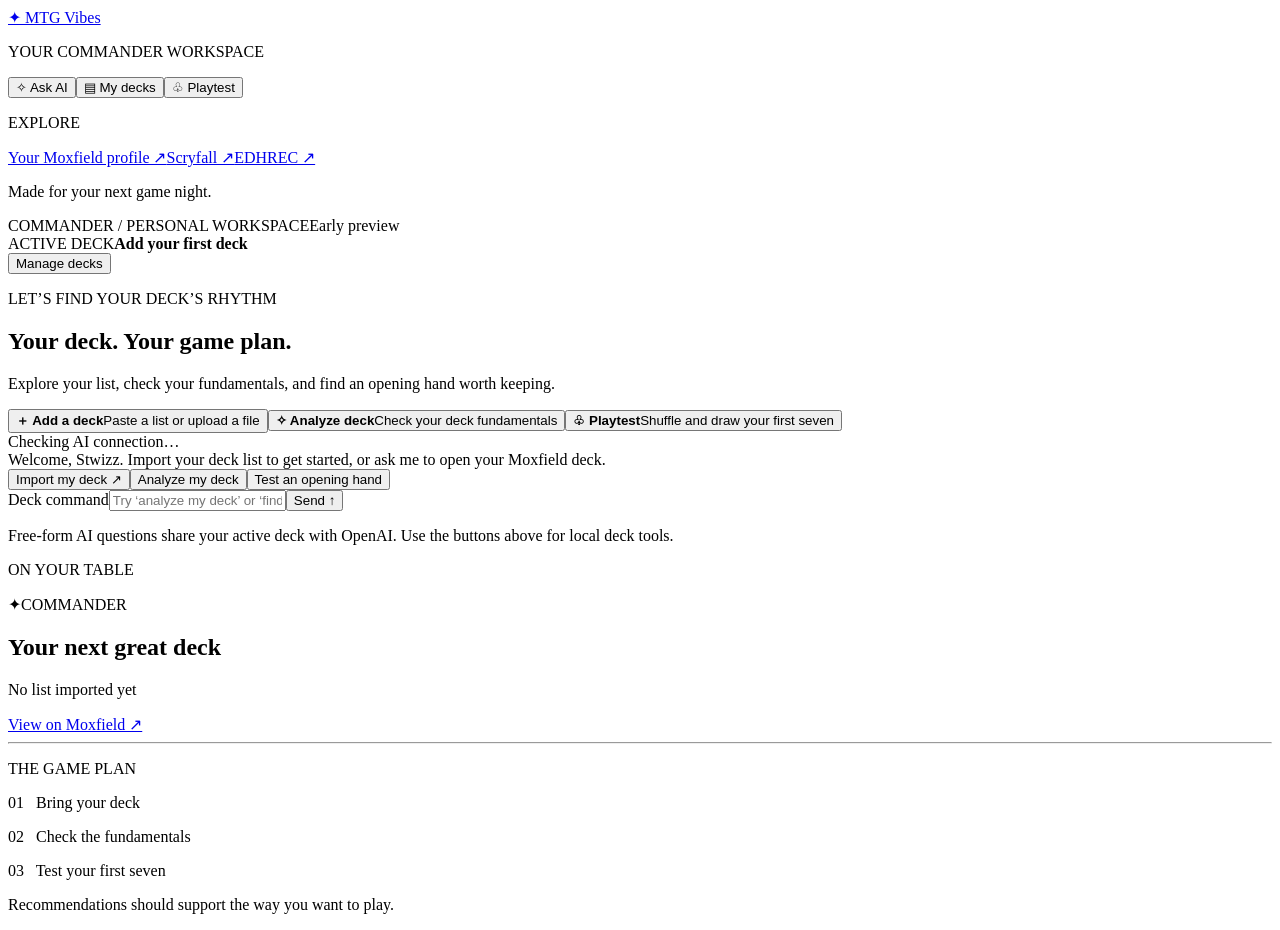
==== static/index.html @ d19fac30 "Build Commander workspace with deck tools and private Render deployment" ====
<!doctype html>
<html lang="en">
<head><meta charset="utf-8"><meta name="viewport" content="width=device-width,initial-scale=1"><title>MTG Vibes · Commander workspace</title><link rel="stylesheet" href="/style.css"></head>
<body>
<aside><a class="brand" href="/">✦ MTG Vibes</a><p class="eyebrow">YOUR COMMANDER WORKSPACE</p><nav><button data-tab="chat" class="selected">✧ Ask AI</button><button data-tab="deck">▤ My decks</button><button data-tab="play">♧ Playtest</button></nav><div class="sources"><p class="eyebrow">EXPLORE</p><a href="https://moxfield.com/users/Stwizz" target="_blank" rel="noopener noreferrer">Your Moxfield profile ↗</a><a href="https://scryfall.com" target="_blank" rel="noopener noreferrer">Scryfall ↗</a><a href="https://edhrec.com" target="_blank" rel="noopener noreferrer">EDHREC ↗</a></div><p class="aside-note">Made for your next game night.</p></aside>
<main><header><span>COMMANDER / PERSONAL WORKSPACE</span><span class="badge">Early preview</span></header>
<div class="workspace-bar"><div><span class="eyebrow">ACTIVE DECK</span><strong id="workspace-name">Add your first deck</strong></div><button id="manage-decks">Manage decks</button></div>
<section id="chat" class="tab"><p class="eyebrow">LET’S FIND YOUR DECK’S RHYTHM</p><h1>Your deck. Your game plan.</h1><p class="lead">Explore your list, check your fundamentals, and find an opening hand worth keeping.</p><div class="quick-actions"><button id="quick-add"><strong>＋ Add a deck</strong><span>Paste a list or upload a file</span></button><button id="quick-analyze"><strong>✧ Analyze deck</strong><span>Check your deck fundamentals</span></button><button id="quick-play"><strong>♧ Playtest</strong><span>Shuffle and draw your first seven</span></button></div><div class="notice" role="status">Checking AI connection…</div><div id="messages" aria-live="polite"><div class="message">Welcome, Stwizz. Import your deck list to get started, or ask me to open your Moxfield deck.</div></div><div class="suggestions"><button data-prompt="Import my deck">Import my deck ↗</button><button data-prompt="Analyze my deck">Analyze my deck</button><button data-prompt="Test an opening hand">Test an opening hand</button></div><form id="chat-form"><label class="sr-only" for="prompt">Deck command</label><input id="prompt" placeholder="Try ‘analyze my deck’ or ‘find Sol Ring’…" required maxlength="300"><button type="submit">Send ↑</button></form><p class="muted">Free-form AI questions share your active deck with OpenAI. Use the buttons above for local deck tools.</p></section>
<section id="deck" class="tab" hidden><p class="eyebrow">YOUR ACTIVE LIST</p><h1>Manage your decks.</h1><div class="deck-controls"><label for="saved-decks">Saved decks on this device</label><select id="saved-decks"><option value="">No saved decks yet</option></select><div class="play-actions"><button id="new-deck">＋ New deck</button><button id="export-deck">Download list</button><button id="delete-deck">Delete deck</button></div></div><p class="lead">Export a text list from Moxfield, then paste it here. Your list stays in this browser.</p><a class="external" href="https://moxfield.com/decks/yAzVfoVH2UeW9EU9mrimUA" target="_blank" rel="noopener noreferrer">Open your Moxfield deck ↗</a><form id="import-form"><label for="deck-name">Deck name</label><input id="deck-name" value="Stwizz’s Commander deck" maxlength="100"><label for="commander">Commander name (must appear in the list)</label><input id="commander" placeholder="Your commander" maxlength="200"><label for="deck-file" class="upload-label">Upload a deck text file<input id="deck-file" type="file" accept=".txt,text/plain"></label><label for="list">Or paste your deck list</label><textarea id="list" rows="12" placeholder="1 Sol Ring&#10;1 Command Tower&#10;10 Forest" required></textarea><p class="muted">Use quantity + card name, one card per line. Section headings such as Commander and Sideboard are supported; sideboard and maybeboard are excluded.</p><button type="submit">Save deck & analyze</button><p id="import-error" role="alert"></p></form><div id="analysis" aria-live="polite"></div></section>
<section id="play" class="tab" hidden><p class="eyebrow">THE FIRST SEVEN</p><h1>Keep or mulligan?</h1><p class="lead">Shuffle your imported library, draw seven, and see what comes next. Your commander stays in the command zone.</p><div class="play-actions"><button id="shuffle">New hand · draw 7</button><button id="mulligan">Mulligan · try again</button><button id="draw">Draw a card</button></div><div id="play-empty" class="empty-state"><p>Add your deck to start drawing hands.</p><button id="play-import">＋ Add a deck</button></div><p id="play-status" aria-live="polite">Import a deck to start testing.</p><div id="hand"></div><p class="muted">Multiplayer Commander: first mulligan is free. After later mulligans, click cards to put the required number on the bottom. This is a manual hand tester, not a rules engine or an automated opponent.</p></section>
</main><section class="context"><p class="eyebrow">ON YOUR TABLE</p><div class="deck-art">✦<span>COMMANDER</span></div><h2 id="active-name">Your next great deck</h2><p id="active-count">No list imported yet</p><a href="https://moxfield.com/decks/yAzVfoVH2UeW9EU9mrimUA" target="_blank" rel="noopener noreferrer">View on Moxfield ↗</a><hr><p class="eyebrow">THE GAME PLAN</p><p>01 &nbsp; Bring your deck</p><p>02 &nbsp; Check the fundamentals</p><p>03 &nbsp; Test your first seven</p><p class="muted">Recommendations should support the way you want to play.</p></section><script src="/app.js" defer></script>
</body></html>
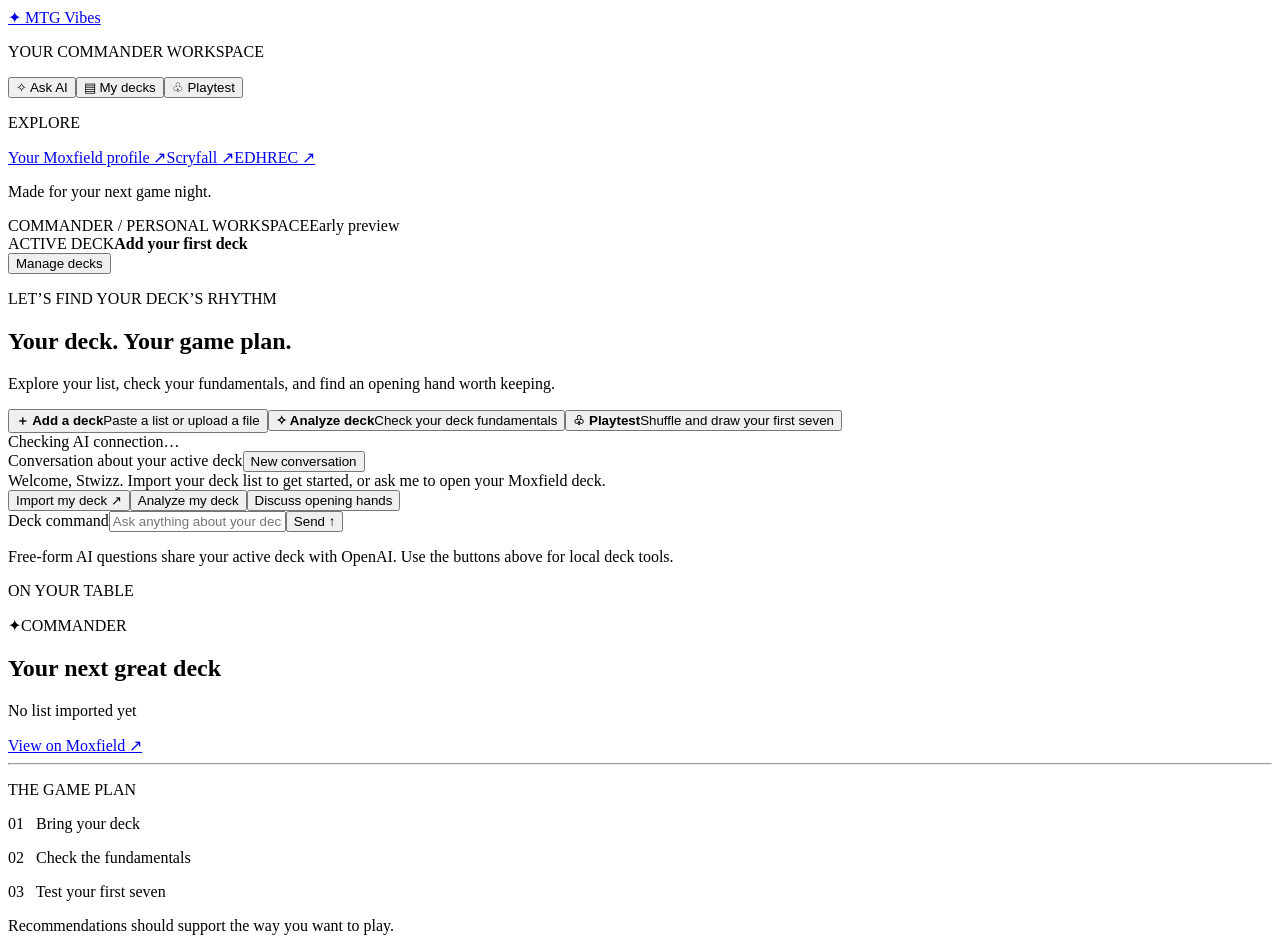
==== commit 3ba93cfa: "Add card images, deck-specific Moxfield links, and conversational chat" ====
--- a/static/index.html
+++ b/static/index.html
@@ -5,8 +5,8 @@
 <aside><a class="brand" href="/">✦ MTG Vibes</a><p class="eyebrow">YOUR COMMANDER WORKSPACE</p><nav><button data-tab="chat" class="selected">✧ Ask AI</button><button data-tab="deck">▤ My decks</button><button data-tab="play">♧ Playtest</button></nav><div class="sources"><p class="eyebrow">EXPLORE</p><a href="https://moxfield.com/users/Stwizz" target="_blank" rel="noopener noreferrer">Your Moxfield profile ↗</a><a href="https://scryfall.com" target="_blank" rel="noopener noreferrer">Scryfall ↗</a><a href="https://edhrec.com" target="_blank" rel="noopener noreferrer">EDHREC ↗</a></div><p class="aside-note">Made for your next game night.</p></aside>
 <main><header><span>COMMANDER / PERSONAL WORKSPACE</span><span class="badge">Early preview</span></header>
 <div class="workspace-bar"><div><span class="eyebrow">ACTIVE DECK</span><strong id="workspace-name">Add your first deck</strong></div><button id="manage-decks">Manage decks</button></div>
-<section id="chat" class="tab"><p class="eyebrow">LET’S FIND YOUR DECK’S RHYTHM</p><h1>Your deck. Your game plan.</h1><p class="lead">Explore your list, check your fundamentals, and find an opening hand worth keeping.</p><div class="quick-actions"><button id="quick-add"><strong>＋ Add a deck</strong><span>Paste a list or upload a file</span></button><button id="quick-analyze"><strong>✧ Analyze deck</strong><span>Check your deck fundamentals</span></button><button id="quick-play"><strong>♧ Playtest</strong><span>Shuffle and draw your first seven</span></button></div><div class="notice" role="status">Checking AI connection…</div><div id="messages" aria-live="polite"><div class="message">Welcome, Stwizz. Import your deck list to get started, or ask me to open your Moxfield deck.</div></div><div class="suggestions"><button data-prompt="Import my deck">Import my deck ↗</button><button data-prompt="Analyze my deck">Analyze my deck</button><button data-prompt="Test an opening hand">Test an opening hand</button></div><form id="chat-form"><label class="sr-only" for="prompt">Deck command</label><input id="prompt" placeholder="Try ‘analyze my deck’ or ‘find Sol Ring’…" required maxlength="300"><button type="submit">Send ↑</button></form><p class="muted">Free-form AI questions share your active deck with OpenAI. Use the buttons above for local deck tools.</p></section>
-<section id="deck" class="tab" hidden><p class="eyebrow">YOUR ACTIVE LIST</p><h1>Manage your decks.</h1><div class="deck-controls"><label for="saved-decks">Saved decks on this device</label><select id="saved-decks"><option value="">No saved decks yet</option></select><div class="play-actions"><button id="new-deck">＋ New deck</button><button id="export-deck">Download list</button><button id="delete-deck">Delete deck</button></div></div><p class="lead">Export a text list from Moxfield, then paste it here. Your list stays in this browser.</p><a class="external" href="https://moxfield.com/decks/yAzVfoVH2UeW9EU9mrimUA" target="_blank" rel="noopener noreferrer">Open your Moxfield deck ↗</a><form id="import-form"><label for="deck-name">Deck name</label><input id="deck-name" value="Stwizz’s Commander deck" maxlength="100"><label for="commander">Commander name (must appear in the list)</label><input id="commander" placeholder="Your commander" maxlength="200"><label for="deck-file" class="upload-label">Upload a deck text file<input id="deck-file" type="file" accept=".txt,text/plain"></label><label for="list">Or paste your deck list</label><textarea id="list" rows="12" placeholder="1 Sol Ring&#10;1 Command Tower&#10;10 Forest" required></textarea><p class="muted">Use quantity + card name, one card per line. Section headings such as Commander and Sideboard are supported; sideboard and maybeboard are excluded.</p><button type="submit">Save deck & analyze</button><p id="import-error" role="alert"></p></form><div id="analysis" aria-live="polite"></div></section>
-<section id="play" class="tab" hidden><p class="eyebrow">THE FIRST SEVEN</p><h1>Keep or mulligan?</h1><p class="lead">Shuffle your imported library, draw seven, and see what comes next. Your commander stays in the command zone.</p><div class="play-actions"><button id="shuffle">New hand · draw 7</button><button id="mulligan">Mulligan · try again</button><button id="draw">Draw a card</button></div><div id="play-empty" class="empty-state"><p>Add your deck to start drawing hands.</p><button id="play-import">＋ Add a deck</button></div><p id="play-status" aria-live="polite">Import a deck to start testing.</p><div id="hand"></div><p class="muted">Multiplayer Commander: first mulligan is free. After later mulligans, click cards to put the required number on the bottom. This is a manual hand tester, not a rules engine or an automated opponent.</p></section>
-</main><section class="context"><p class="eyebrow">ON YOUR TABLE</p><div class="deck-art">✦<span>COMMANDER</span></div><h2 id="active-name">Your next great deck</h2><p id="active-count">No list imported yet</p><a href="https://moxfield.com/decks/yAzVfoVH2UeW9EU9mrimUA" target="_blank" rel="noopener noreferrer">View on Moxfield ↗</a><hr><p class="eyebrow">THE GAME PLAN</p><p>01 &nbsp; Bring your deck</p><p>02 &nbsp; Check the fundamentals</p><p>03 &nbsp; Test your first seven</p><p class="muted">Recommendations should support the way you want to play.</p></section><script src="/app.js" defer></script>
+<section id="chat" class="tab"><p class="eyebrow">LET’S FIND YOUR DECK’S RHYTHM</p><h1>Your deck. Your game plan.</h1><p class="lead">Explore your list, check your fundamentals, and find an opening hand worth keeping.</p><div class="quick-actions"><button id="quick-add"><strong>＋ Add a deck</strong><span>Paste a list or upload a file</span></button><button id="quick-analyze"><strong>✧ Analyze deck</strong><span>Check your deck fundamentals</span></button><button id="quick-play"><strong>♧ Playtest</strong><span>Shuffle and draw your first seven</span></button></div><div class="notice" role="status">Checking AI connection…</div><div class="chat-controls"><span id="chat-context">Conversation about your active deck</span><button id="clear-chat">New conversation</button></div><div id="messages" aria-live="polite"><div class="message">Welcome, Stwizz. Import your deck list to get started, or ask me to open your Moxfield deck.</div></div><div class="suggestions"><button data-prompt="Import my deck">Import my deck ↗</button><button data-prompt="Help me understand my deck’s strengths and weaknesses.">Analyze my deck</button><button data-prompt="What should I look for in an opening hand for this deck?">Discuss opening hands</button></div><form id="chat-form"><label class="sr-only" for="prompt">Deck command</label><input id="prompt" placeholder="Ask anything about your deck, then follow up…" required maxlength="4000"><button type="submit">Send ↑</button></form><p class="muted">Free-form AI questions share your active deck with OpenAI. Use the buttons above for local deck tools.</p></section>
+<section id="deck" class="tab" hidden><p class="eyebrow">YOUR ACTIVE LIST</p><h1>Manage your decks.</h1><div class="deck-controls"><label for="saved-decks">Saved decks on this device</label><select id="saved-decks"><option value="">No saved decks yet</option></select><div class="play-actions"><button id="new-deck">＋ New deck</button><button id="export-deck">Download list</button><button id="delete-deck">Delete deck</button></div></div><p class="lead">Export a text list from Moxfield, then paste it here. Your list stays in this browser.</p><a id="deck-source-link" class="external" href="https://moxfield.com/users/Stwizz" target="_blank" rel="noopener noreferrer">Open your Moxfield deck ↗</a><form id="import-form"><label for="deck-name">Deck name</label><input id="deck-name" value="Stwizz’s Commander deck" maxlength="100"><label for="moxfield-url">Moxfield deck URL (optional)</label><input id="moxfield-url" type="url" placeholder="https://moxfield.com/decks/your-deck-id"><label for="commander">Commander name (must appear in the list)</label><input id="commander" placeholder="Your commander" maxlength="200"><label for="deck-file" class="upload-label">Upload a deck text file<input id="deck-file" type="file" accept=".txt,text/plain"></label><label for="list">Or paste your deck list</label><textarea id="list" rows="12" placeholder="1 Sol Ring&#10;1 Command Tower&#10;10 Forest" required></textarea><p class="muted">Use quantity + card name, one card per line. Section headings such as Commander and Sideboard are supported; sideboard and maybeboard are excluded.</p><button type="submit">Save deck & analyze</button><p id="import-error" role="alert"></p></form><div id="analysis" aria-live="polite"></div></section>
+<section id="play" class="tab" hidden><p class="eyebrow">THE FIRST SEVEN</p><h1>Keep or mulligan?</h1><p class="lead">Shuffle your imported library, draw seven, and see what comes next. Your commander stays in the command zone.</p><div class="play-actions"><button id="shuffle">New hand · draw 7</button><button id="mulligan">Mulligan · try again</button><button id="draw">Draw a card</button></div><div id="play-empty" class="empty-state"><p>Add your deck to start drawing hands.</p><button id="play-import">＋ Add a deck</button></div><p id="play-status" aria-live="polite">Import a deck to start testing.</p><div id="hand"></div><button id="discuss-hand">Ask AI about this hand</button><p id="image-status" class="muted" aria-live="polite"></p><dialog id="card-dialog" aria-label="Card details"><button id="close-card">Close</button><div id="card-detail"></div></dialog><p class="muted">Multiplayer Commander: first mulligan is free. After later mulligans, click cards to put the required number on the bottom. This is a manual hand tester, not a rules engine or an automated opponent.</p></section>
+</main><section class="context"><p class="eyebrow">ON YOUR TABLE</p><div class="deck-art">✦<span>COMMANDER</span></div><h2 id="active-name">Your next great deck</h2><p id="active-count">No list imported yet</p><a id="active-source-link" href="https://moxfield.com/users/Stwizz" target="_blank" rel="noopener noreferrer">View on Moxfield ↗</a><hr><p class="eyebrow">THE GAME PLAN</p><p>01 &nbsp; Bring your deck</p><p>02 &nbsp; Check the fundamentals</p><p>03 &nbsp; Test your first seven</p><p class="muted">Recommendations should support the way you want to play.</p></section><script src="/app.js" defer></script>
 </body></html>
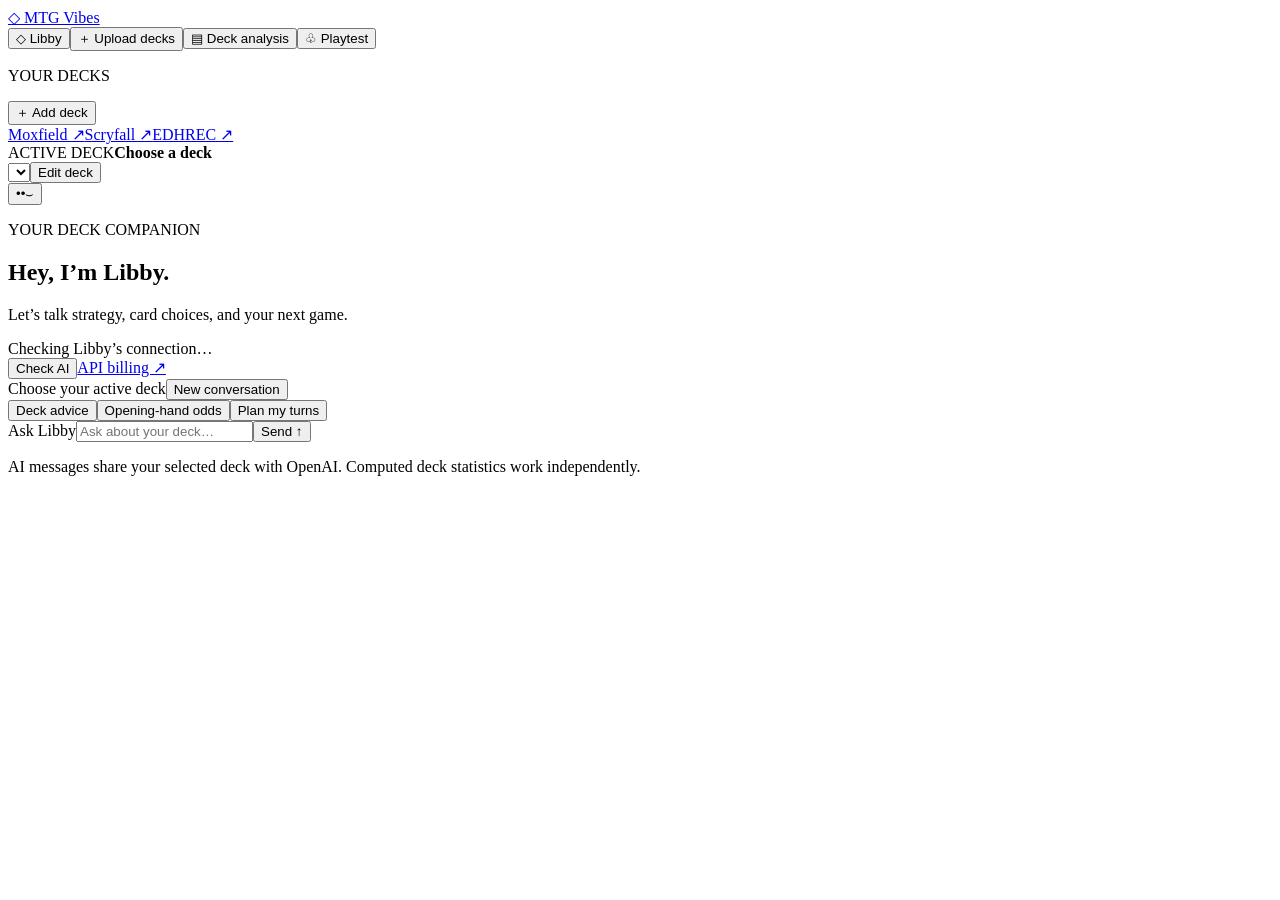
==== commit 8fc4fee5: "Rebuild focused deck hubs with fitted playtesting, drag controls, and deck artwork" ====
--- a/static/index.html
+++ b/static/index.html
@@ -1,12 +1,10 @@
-<!doctype html>
-<html lang="en">
-<head><meta charset="utf-8"><meta name="viewport" content="width=device-width,initial-scale=1"><title>MTG Vibes · Commander workspace</title><link rel="stylesheet" href="/style.css"></head>
-<body>
-<aside><a class="brand" href="/">✦ MTG Vibes</a><p class="eyebrow">YOUR COMMANDER WORKSPACE</p><nav><button data-tab="chat" class="selected">✧ Ask AI</button><button data-tab="deck">▤ My decks</button><button data-tab="play">♧ Playtest</button></nav><div class="sources"><p class="eyebrow">EXPLORE</p><a href="https://moxfield.com/users/Stwizz" target="_blank" rel="noopener noreferrer">Your Moxfield profile ↗</a><a href="https://scryfall.com" target="_blank" rel="noopener noreferrer">Scryfall ↗</a><a href="https://edhrec.com" target="_blank" rel="noopener noreferrer">EDHREC ↗</a></div><p class="aside-note">Made for your next game night.</p></aside>
-<main><header><span>COMMANDER / PERSONAL WORKSPACE</span><span class="badge">Early preview</span></header>
-<div class="workspace-bar"><div><span class="eyebrow">ACTIVE DECK</span><strong id="workspace-name">Add your first deck</strong></div><button id="manage-decks">Manage decks</button></div>
-<section id="chat" class="tab"><p class="eyebrow">LET’S FIND YOUR DECK’S RHYTHM</p><h1>Your deck. Your game plan.</h1><p class="lead">Explore your list, check your fundamentals, and find an opening hand worth keeping.</p><div class="quick-actions"><button id="quick-add"><strong>＋ Add a deck</strong><span>Paste a list or upload a file</span></button><button id="quick-analyze"><strong>✧ Analyze deck</strong><span>Check your deck fundamentals</span></button><button id="quick-play"><strong>♧ Playtest</strong><span>Shuffle and draw your first seven</span></button></div><div class="notice" role="status">Checking AI connection…</div><div class="chat-controls"><span id="chat-context">Conversation about your active deck</span><button id="clear-chat">New conversation</button></div><div id="messages" aria-live="polite"><div class="message">Welcome, Stwizz. Import your deck list to get started, or ask me to open your Moxfield deck.</div></div><div class="suggestions"><button data-prompt="Import my deck">Import my deck ↗</button><button data-prompt="Help me understand my deck’s strengths and weaknesses.">Analyze my deck</button><button data-prompt="What should I look for in an opening hand for this deck?">Discuss opening hands</button></div><form id="chat-form"><label class="sr-only" for="prompt">Deck command</label><input id="prompt" placeholder="Ask anything about your deck, then follow up…" required maxlength="4000"><button type="submit">Send ↑</button></form><p class="muted">Free-form AI questions share your active deck with OpenAI. Use the buttons above for local deck tools.</p></section>
-<section id="deck" class="tab" hidden><p class="eyebrow">YOUR ACTIVE LIST</p><h1>Manage your decks.</h1><div class="deck-controls"><label for="saved-decks">Saved decks on this device</label><select id="saved-decks"><option value="">No saved decks yet</option></select><div class="play-actions"><button id="new-deck">＋ New deck</button><button id="export-deck">Download list</button><button id="delete-deck">Delete deck</button></div></div><p class="lead">Export a text list from Moxfield, then paste it here. Your list stays in this browser.</p><a id="deck-source-link" class="external" href="https://moxfield.com/users/Stwizz" target="_blank" rel="noopener noreferrer">Open your Moxfield deck ↗</a><form id="import-form"><label for="deck-name">Deck name</label><input id="deck-name" value="Stwizz’s Commander deck" maxlength="100"><label for="moxfield-url">Moxfield deck URL (optional)</label><input id="moxfield-url" type="url" placeholder="https://moxfield.com/decks/your-deck-id"><label for="commander">Commander name (must appear in the list)</label><input id="commander" placeholder="Your commander" maxlength="200"><label for="deck-file" class="upload-label">Upload a deck text file<input id="deck-file" type="file" accept=".txt,text/plain"></label><label for="list">Or paste your deck list</label><textarea id="list" rows="12" placeholder="1 Sol Ring&#10;1 Command Tower&#10;10 Forest" required></textarea><p class="muted">Use quantity + card name, one card per line. Section headings such as Commander and Sideboard are supported; sideboard and maybeboard are excluded.</p><button type="submit">Save deck & analyze</button><p id="import-error" role="alert"></p></form><div id="analysis" aria-live="polite"></div></section>
-<section id="play" class="tab" hidden><p class="eyebrow">THE FIRST SEVEN</p><h1>Keep or mulligan?</h1><p class="lead">Shuffle your imported library, draw seven, and see what comes next. Your commander stays in the command zone.</p><div class="play-actions"><button id="shuffle">New hand · draw 7</button><button id="mulligan">Mulligan · try again</button><button id="draw">Draw a card</button></div><div id="play-empty" class="empty-state"><p>Add your deck to start drawing hands.</p><button id="play-import">＋ Add a deck</button></div><p id="play-status" aria-live="polite">Import a deck to start testing.</p><div id="hand"></div><button id="discuss-hand">Ask AI about this hand</button><p id="image-status" class="muted" aria-live="polite"></p><dialog id="card-dialog" aria-label="Card details"><button id="close-card">Close</button><div id="card-detail"></div></dialog><p class="muted">Multiplayer Commander: first mulligan is free. After later mulligans, click cards to put the required number on the bottom. This is a manual hand tester, not a rules engine or an automated opponent.</p></section>
-</main><section class="context"><p class="eyebrow">ON YOUR TABLE</p><div class="deck-art">✦<span>COMMANDER</span></div><h2 id="active-name">Your next great deck</h2><p id="active-count">No list imported yet</p><a id="active-source-link" href="https://moxfield.com/users/Stwizz" target="_blank" rel="noopener noreferrer">View on Moxfield ↗</a><hr><p class="eyebrow">THE GAME PLAN</p><p>01 &nbsp; Bring your deck</p><p>02 &nbsp; Check the fundamentals</p><p>03 &nbsp; Test your first seven</p><p class="muted">Recommendations should support the way you want to play.</p></section><script src="/app.js" defer></script>
-</body></html>
+<!doctype html><html lang="en"><head><meta charset="utf-8"><meta name="viewport" content="width=device-width,initial-scale=1"><title>MTG Vibes · Libby</title><link rel="stylesheet" href="/style.css"></head><body>
+<aside><a class="brand" href="/">◇ <span>MTG Vibes</span></a><nav aria-label="Workspace"><button data-tab="chat">◇ <span>Libby</span></button><button data-tab="deck">＋ <span>Upload decks</span></button><button data-tab="analyze">▤ <span>Deck analysis</span></button><button data-tab="play">♧ <span>Playtest</span></button></nav><div class="sidebar-library"><p class="eyebrow">YOUR DECKS</p><div id="sidebar-decks"></div><button id="sidebar-add">＋ <span>Add deck</span></button></div><div class="sources"><a href="https://moxfield.com" target="_blank" rel="noopener noreferrer">Moxfield ↗</a><a href="https://scryfall.com" target="_blank" rel="noopener noreferrer">Scryfall ↗</a><a href="https://edhrec.com" target="_blank" rel="noopener noreferrer">EDHREC ↗</a></div></aside>
+<main><header class="workspace-bar"><div><span class="eyebrow">ACTIVE DECK</span><strong id="workspace-name">Choose a deck</strong></div><select id="saved-decks" aria-label="Choose active deck"></select><button id="manage-decks">Edit deck</button></header>
+<section id="chat" class="tab chat-hub"><div class="libby-intro"><button id="libby" aria-label="Talk to Libby" class="libby-button"><span class="cube-scene"><span class="cube"><span class="cube-front"><span class="eyes">••</span><span class="smile">⌣</span></span><span class="cube-top"></span><span class="cube-side"></span></span></span></button><div><p class="eyebrow">YOUR DECK COMPANION</p><h1>Hey, I’m Libby.</h1><p>Let’s talk strategy, card choices, and your next game.</p></div></div><div class="connection-row"><div class="notice" role="status">Checking Libby’s connection…</div><button id="test-libby">Check AI</button><a href="https://platform.openai.com/settings/organization/billing/overview" target="_blank" rel="noopener noreferrer">API billing ↗</a></div><div class="chat-controls"><span id="chat-context">Choose your active deck</span><button id="clear-chat">New conversation</button></div><div id="messages" aria-live="polite"></div><div class="suggestions"><button data-prompt="Analyze my deck’s strategy and suggest improvements.">Deck advice</button><button data-prompt="What are my opening-hand odds of at least three lands and a spell with mana value two or less?">Opening-hand odds</button><button data-prompt="Help me plan my first three turns.">Plan my turns</button></div><form id="chat-form"><label class="sr-only" for="prompt">Ask Libby</label><input id="prompt" placeholder="Ask about your deck…" required maxlength="4000"><button type="submit">Send ↑</button></form><p class="muted privacy-note">AI messages share your selected deck with OpenAI. Computed deck statistics work independently.</p></section>
+<section id="deck" class="tab upload-hub" hidden><div class="page-title"><div><p class="eyebrow">BUILD YOUR COLLECTION</p><h1>Upload a deck</h1></div><div><button id="new-deck">＋ New</button><button id="export-deck">Download</button><button id="delete-deck">Delete</button></div></div><form id="import-form"><div class="upload-layout"><div class="deck-fields"><label for="deck-name">Deck name</label><input id="deck-name" maxlength="100" required><label for="commander">Commander</label><input id="commander" placeholder="Include this card in your list" maxlength="200"><label for="moxfield-url">Moxfield deck URL</label><input id="moxfield-url" type="url" placeholder="Optional"><a id="deck-source-link" href="https://moxfield.com" target="_blank" rel="noopener noreferrer">Moxfield ↗</a><div class="cover-editor"><img id="cover-preview" alt="Deck cover" hidden><label for="cover-card">Deck cover · choose a card</label><input id="cover-card" placeholder="Defaults to your commander" maxlength="200"><label for="cover-file">Or upload your own artwork</label><input id="cover-file" type="file" accept="image/png,image/jpeg,image/webp"><button type="button" id="reset-cover">Use card artwork</button></div></div><div class="deck-list-field"><label for="deck-file">Upload a text export</label><input id="deck-file" type="file" accept=".txt,text/plain"><label for="list">Or paste a list</label><textarea id="list" required placeholder="1 Your Commander&#10;1 Sol Ring&#10;…"></textarea><p class="muted">Quantity + card name. Include the commander; sideboards and maybeboards are excluded.</p></div></div><div class="form-footer"><button type="submit">Save deck</button><p id="import-error" role="status"></p></div></form></section>
+<section id="analyze" class="tab analysis-hub" hidden><div class="page-title"><div><p class="eyebrow">UNDERSTAND YOUR DECK</p><h1>Deck analysis</h1></div><button id="quick-analyze">Ask Libby</button></div><div class="deck-hero"><img id="analysis-cover" alt="Active deck artwork" hidden><div><h2 id="active-name">Choose a deck</h2><p id="active-count">Your list and statistics appear here.</p><a id="active-source-link" href="https://moxfield.com" target="_blank" rel="noopener noreferrer">Moxfield ↗</a></div></div><div class="view-toolbar"><div role="group" aria-label="Deck view"><button data-view="images" class="selected">Images</button><button data-view="text">Text</button><button data-view="stats">Statistics</button></div><input id="deck-filter" placeholder="Find a card in this deck…" aria-label="Filter deck cards"><button id="refresh-stats">Refresh card data</button></div><div id="deck-browser" class="deck-browser"></div><div id="analysis" hidden></div><p id="analysis-status" class="muted" role="status"></p></section>
+<section id="play" class="tab play-hub" hidden><div class="play-toolbar"><strong>Goldfish</strong><button id="shuffle">New game</button><button id="draw">Draw · D</button><button id="mulligan">Mulligan</button><button id="next-turn">Next turn · N</button><span id="turn-count">Turn 1</span><button id="undo-game">Undo · U</button><details class="more-tools"><summary>More</summary><div><button id="life-minus">− Life</button><strong id="life-count">40 life</strong><button id="life-plus">＋ Life</button><button id="add-token">＋ Token</button><button id="retry-images">Retry images</button><button id="discuss-hand">Ask Libby about this game</button></div></details></div><div id="play-empty" class="empty-state">Choose a saved deck or <button id="play-import">upload a deck</button> to start.</div>
+<div class="game-layout"><section class="zone library-zone" data-drop="top" title="Drop a card on top of the library. Hold Shift to put it on the bottom."><h2>Library <span id="library-count">0</span></h2><button id="library-draw" class="card-back">✦<span>Draw a card</span></button><details class="library-tools"><summary>Library options</summary><button id="shuffle-library">Shuffle library</button><button id="mill-card">Mill top card</button><button id="peek-card">Look at top card</button></details></section><section class="zone battlefield-zone" data-drop="battlefield"><h2>Battlefield</h2><div id="battlefield" class="zone-cards"></div></section><section class="zone command-zone" data-drop="command"><h2>Command zone</h2><div id="command-zone" class="zone-cards"></div></section><section class="zone graveyard-zone" data-drop="graveyard"><h2>Graveyard</h2><div id="graveyard" class="zone-cards"></div></section><section class="zone exile-zone" data-drop="exile"><h2>Exile</h2><div id="exile" class="zone-cards"></div></section></div><div class="card-actions"><strong id="selection-label">Select a card to move it</strong><div id="move-controls"><button data-move="battlefield">Play to battlefield</button><button data-move="hand">Return to hand</button><button data-move="graveyard">Graveyard</button><button data-move="exile">Exile</button><button data-move="command">Command zone</button><button data-move="top">Library top</button><button data-move="bottom">Library bottom</button><button id="tap-card">Tap / untap</button><button id="counter-plus">＋ Counter</button><button id="counter-minus">− Counter</button><button id="zoom-card">Enlarge</button></div></div>
+<section class="hand-zone" data-drop="hand"><div class="hand-header"><strong>Your hand</strong><span id="play-status" aria-live="polite"></span></div><div id="hand"></div></section><div class="table-footer"><span>Hover: P play · H hand · G graveyard · X exile · L library top · B bottom · C command · T tap · V enlarge · +/− counter</span><span id="image-status" role="status"></span></div></section>
+<dialog id="card-dialog" aria-label="Card details"><button id="close-card">Close</button><div id="card-detail"></div></dialog><div hidden><button id="quick-add"></button><button id="quick-play"></button></div></main><script src="/app.js" defer></script><script src="/table.js" defer></script><script src="/workspace.js" defer></script></body></html>
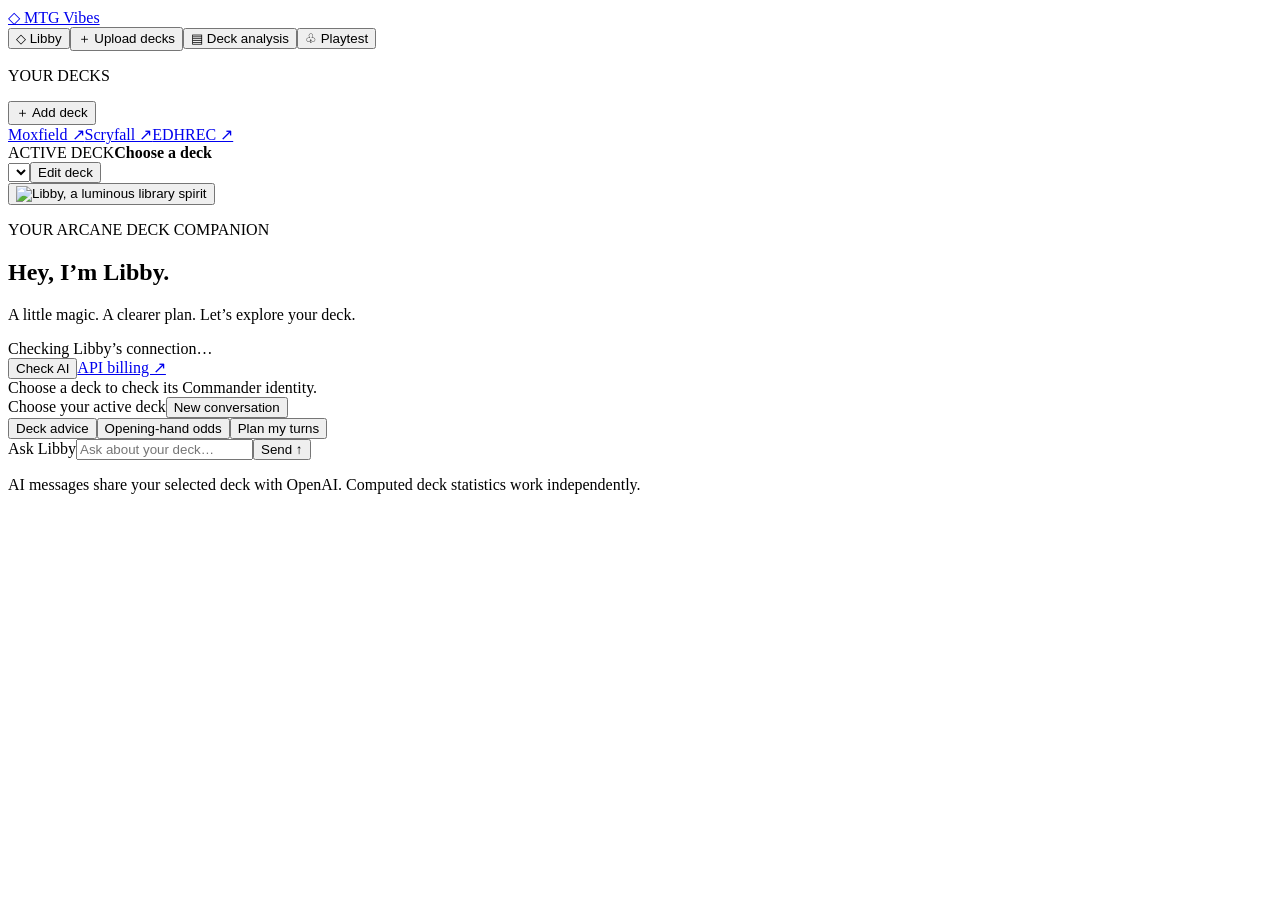
==== commit 11a7fca1: "Ground Libby in Commander rules and verified card recommendations" ====
--- a/static/index.html
+++ b/static/index.html
@@ -1,9 +1,9 @@
 <!doctype html><html lang="en"><head><meta charset="utf-8"><meta name="viewport" content="width=device-width,initial-scale=1"><title>MTG Vibes · Libby</title><link rel="stylesheet" href="/style.css"></head><body>
 <aside><a class="brand" href="/">◇ <span>MTG Vibes</span></a><nav aria-label="Workspace"><button data-tab="chat">◇ <span>Libby</span></button><button data-tab="deck">＋ <span>Upload decks</span></button><button data-tab="analyze">▤ <span>Deck analysis</span></button><button data-tab="play">♧ <span>Playtest</span></button></nav><div class="sidebar-library"><p class="eyebrow">YOUR DECKS</p><div id="sidebar-decks"></div><button id="sidebar-add">＋ <span>Add deck</span></button></div><div class="sources"><a href="https://moxfield.com" target="_blank" rel="noopener noreferrer">Moxfield ↗</a><a href="https://scryfall.com" target="_blank" rel="noopener noreferrer">Scryfall ↗</a><a href="https://edhrec.com" target="_blank" rel="noopener noreferrer">EDHREC ↗</a></div></aside>
 <main><header class="workspace-bar"><div><span class="eyebrow">ACTIVE DECK</span><strong id="workspace-name">Choose a deck</strong></div><select id="saved-decks" aria-label="Choose active deck"></select><button id="manage-decks">Edit deck</button></header>
-<section id="chat" class="tab chat-hub"><div class="libby-intro"><button id="libby" aria-label="Talk to Libby" class="libby-button"><span class="cube-scene"><span class="cube"><span class="cube-front"><span class="eyes">••</span><span class="smile">⌣</span></span><span class="cube-top"></span><span class="cube-side"></span></span></span></button><div><p class="eyebrow">YOUR DECK COMPANION</p><h1>Hey, I’m Libby.</h1><p>Let’s talk strategy, card choices, and your next game.</p></div></div><div class="connection-row"><div class="notice" role="status">Checking Libby’s connection…</div><button id="test-libby">Check AI</button><a href="https://platform.openai.com/settings/organization/billing/overview" target="_blank" rel="noopener noreferrer">API billing ↗</a></div><div class="chat-controls"><span id="chat-context">Choose your active deck</span><button id="clear-chat">New conversation</button></div><div id="messages" aria-live="polite"></div><div class="suggestions"><button data-prompt="Analyze my deck’s strategy and suggest improvements.">Deck advice</button><button data-prompt="What are my opening-hand odds of at least three lands and a spell with mana value two or less?">Opening-hand odds</button><button data-prompt="Help me plan my first three turns.">Plan my turns</button></div><form id="chat-form"><label class="sr-only" for="prompt">Ask Libby</label><input id="prompt" placeholder="Ask about your deck…" required maxlength="4000"><button type="submit">Send ↑</button></form><p class="muted privacy-note">AI messages share your selected deck with OpenAI. Computed deck statistics work independently.</p></section>
-<section id="deck" class="tab upload-hub" hidden><div class="page-title"><div><p class="eyebrow">BUILD YOUR COLLECTION</p><h1>Upload a deck</h1></div><div><button id="new-deck">＋ New</button><button id="export-deck">Download</button><button id="delete-deck">Delete</button></div></div><form id="import-form"><div class="upload-layout"><div class="deck-fields"><label for="deck-name">Deck name</label><input id="deck-name" maxlength="100" required><label for="commander">Commander</label><input id="commander" placeholder="Include this card in your list" maxlength="200"><label for="moxfield-url">Moxfield deck URL</label><input id="moxfield-url" type="url" placeholder="Optional"><a id="deck-source-link" href="https://moxfield.com" target="_blank" rel="noopener noreferrer">Moxfield ↗</a><div class="cover-editor"><img id="cover-preview" alt="Deck cover" hidden><label for="cover-card">Deck cover · choose a card</label><input id="cover-card" placeholder="Defaults to your commander" maxlength="200"><label for="cover-file">Or upload your own artwork</label><input id="cover-file" type="file" accept="image/png,image/jpeg,image/webp"><button type="button" id="reset-cover">Use card artwork</button></div></div><div class="deck-list-field"><label for="deck-file">Upload a text export</label><input id="deck-file" type="file" accept=".txt,text/plain"><label for="list">Or paste a list</label><textarea id="list" required placeholder="1 Your Commander&#10;1 Sol Ring&#10;…"></textarea><p class="muted">Quantity + card name. Include the commander; sideboards and maybeboards are excluded.</p></div></div><div class="form-footer"><button type="submit">Save deck</button><p id="import-error" role="status"></p></div></form></section>
-<section id="analyze" class="tab analysis-hub" hidden><div class="page-title"><div><p class="eyebrow">UNDERSTAND YOUR DECK</p><h1>Deck analysis</h1></div><button id="quick-analyze">Ask Libby</button></div><div class="deck-hero"><img id="analysis-cover" alt="Active deck artwork" hidden><div><h2 id="active-name">Choose a deck</h2><p id="active-count">Your list and statistics appear here.</p><a id="active-source-link" href="https://moxfield.com" target="_blank" rel="noopener noreferrer">Moxfield ↗</a></div></div><div class="view-toolbar"><div role="group" aria-label="Deck view"><button data-view="images" class="selected">Images</button><button data-view="text">Text</button><button data-view="stats">Statistics</button></div><input id="deck-filter" placeholder="Find a card in this deck…" aria-label="Filter deck cards"><button id="refresh-stats">Refresh card data</button></div><div id="deck-browser" class="deck-browser"></div><div id="analysis" hidden></div><p id="analysis-status" class="muted" role="status"></p></section>
+<section id="chat" class="tab chat-hub"><div class="libby-intro"><button id="libby" aria-label="Talk to Libby" class="libby-button"><img class="libby-spirit" src="/art/libby-spirit.png" alt="Libby, a luminous library spirit"><span class="familiar-aura" aria-hidden="true"></span></button><div><p class="eyebrow">YOUR ARCANE DECK COMPANION</p><h1>Hey, I’m Libby.</h1><p>A little magic. A clearer plan. Let’s explore your deck.</p></div></div><div class="connection-row"><div class="notice" role="status">Checking Libby’s connection…</div><button id="test-libby">Check AI</button><a href="https://platform.openai.com/settings/organization/billing/overview" target="_blank" rel="noopener noreferrer">API billing ↗</a></div><div id="libby-deck-check" class="identity-banner" role="status">Choose a deck to check its Commander identity.</div><div class="chat-controls"><span id="chat-context">Choose your active deck</span><button id="clear-chat">New conversation</button></div><div id="messages" aria-live="polite"></div><div class="suggestions"><button data-prompt="Analyze my deck’s strategy and suggest improvements.">Deck advice</button><button data-prompt="What are my opening-hand odds of at least three lands and a spell with mana value two or less?">Opening-hand odds</button><button data-prompt="Help me plan my first three turns.">Plan my turns</button></div><form id="chat-form"><label class="sr-only" for="prompt">Ask Libby</label><input id="prompt" placeholder="Ask about your deck…" required maxlength="4000"><button type="submit">Send ↑</button></form><p class="muted privacy-note">AI messages share your selected deck with OpenAI. Computed deck statistics work independently.</p></section>
+<section id="deck" class="tab upload-hub" hidden><div class="page-title"><div><p class="eyebrow">BUILD YOUR COLLECTION</p><h1>Upload a deck</h1></div><div><button id="new-deck">＋ New</button><button id="export-deck">Download</button><button id="delete-deck">Delete</button></div></div><form id="import-form"><div class="upload-layout"><div class="deck-fields"><label for="deck-name">Deck name</label><input id="deck-name" maxlength="100" required><label for="commander">Commander</label><input id="commander" placeholder="Include this card in your list" maxlength="200"><label for="partner">Second commander · optional</label><input id="partner" placeholder="Partner, Background, or Doctor’s companion" maxlength="200"><label for="moxfield-url">Moxfield deck URL</label><input id="moxfield-url" type="url" placeholder="Optional"><a id="deck-source-link" href="https://moxfield.com" target="_blank" rel="noopener noreferrer">Moxfield ↗</a><div class="cover-editor"><img id="cover-preview" alt="Deck cover" hidden><label for="cover-card">Deck cover · choose a card</label><input id="cover-card" placeholder="Defaults to your commander" maxlength="200"><label for="cover-file">Or upload your own artwork</label><input id="cover-file" type="file" accept="image/png,image/jpeg,image/webp"><button type="button" id="reset-cover">Use card artwork</button></div></div><div class="deck-list-field"><label for="deck-file">Upload a text export</label><input id="deck-file" type="file" accept=".txt,text/plain"><label for="list">Or paste a list</label><textarea id="list" required placeholder="1 Your Commander&#10;1 Sol Ring&#10;…"></textarea><p class="muted">Quantity + card name. Include all commanders; sideboards and maybeboards are excluded.</p></div></div><div class="form-footer"><button type="submit">Save deck</button><p id="import-error" role="status"></p></div></form></section>
+<section id="analyze" class="tab analysis-hub" hidden><div class="page-title"><div><p class="eyebrow">UNDERSTAND YOUR DECK</p><h1>Deck analysis</h1></div><button id="quick-analyze">Ask Libby</button></div><div class="deck-hero"><img id="analysis-cover" alt="Active deck artwork" hidden><div><h2 id="active-name">Choose a deck</h2><p id="active-count">Your list and statistics appear here.</p><a id="active-source-link" href="https://moxfield.com" target="_blank" rel="noopener noreferrer">Moxfield ↗</a></div></div><div class="view-toolbar"><div role="group" aria-label="Deck view"><button data-view="images" class="selected">Images</button><button data-view="text">Text</button><button data-view="stats">Statistics</button></div><input id="deck-filter" placeholder="Find a card in this deck…" aria-label="Filter deck cards"><button id="refresh-stats">Refresh card data</button></div><div id="commander-check" class="identity-banner" role="status"></div><div id="deck-browser" class="deck-browser"></div><div id="analysis" hidden></div><p id="analysis-status" class="muted" role="status"></p></section>
 <section id="play" class="tab play-hub" hidden><div class="play-toolbar"><strong>Goldfish</strong><button id="shuffle">New game</button><button id="draw">Draw · D</button><button id="mulligan">Mulligan</button><button id="next-turn">Next turn · N</button><span id="turn-count">Turn 1</span><button id="undo-game">Undo · U</button><details class="more-tools"><summary>More</summary><div><button id="life-minus">− Life</button><strong id="life-count">40 life</strong><button id="life-plus">＋ Life</button><button id="add-token">＋ Token</button><button id="retry-images">Retry images</button><button id="discuss-hand">Ask Libby about this game</button></div></details></div><div id="play-empty" class="empty-state">Choose a saved deck or <button id="play-import">upload a deck</button> to start.</div>
 <div class="game-layout"><section class="zone library-zone" data-drop="top" title="Drop a card on top of the library. Hold Shift to put it on the bottom."><h2>Library <span id="library-count">0</span></h2><button id="library-draw" class="card-back">✦<span>Draw a card</span></button><details class="library-tools"><summary>Library options</summary><button id="shuffle-library">Shuffle library</button><button id="mill-card">Mill top card</button><button id="peek-card">Look at top card</button></details></section><section class="zone battlefield-zone" data-drop="battlefield"><h2>Battlefield</h2><div id="battlefield" class="zone-cards"></div></section><section class="zone command-zone" data-drop="command"><h2>Command zone</h2><div id="command-zone" class="zone-cards"></div></section><section class="zone graveyard-zone" data-drop="graveyard"><h2>Graveyard</h2><div id="graveyard" class="zone-cards"></div></section><section class="zone exile-zone" data-drop="exile"><h2>Exile</h2><div id="exile" class="zone-cards"></div></section></div><div class="card-actions"><strong id="selection-label">Select a card to move it</strong><div id="move-controls"><button data-move="battlefield">Play to battlefield</button><button data-move="hand">Return to hand</button><button data-move="graveyard">Graveyard</button><button data-move="exile">Exile</button><button data-move="command">Command zone</button><button data-move="top">Library top</button><button data-move="bottom">Library bottom</button><button id="tap-card">Tap / untap</button><button id="counter-plus">＋ Counter</button><button id="counter-minus">− Counter</button><button id="zoom-card">Enlarge</button></div></div>
 <section class="hand-zone" data-drop="hand"><div class="hand-header"><strong>Your hand</strong><span id="play-status" aria-live="polite"></span></div><div id="hand"></div></section><div class="table-footer"><span>Hover: P play · H hand · G graveyard · X exile · L library top · B bottom · C command · T tap · V enlarge · +/− counter</span><span id="image-status" role="status"></span></div></section>
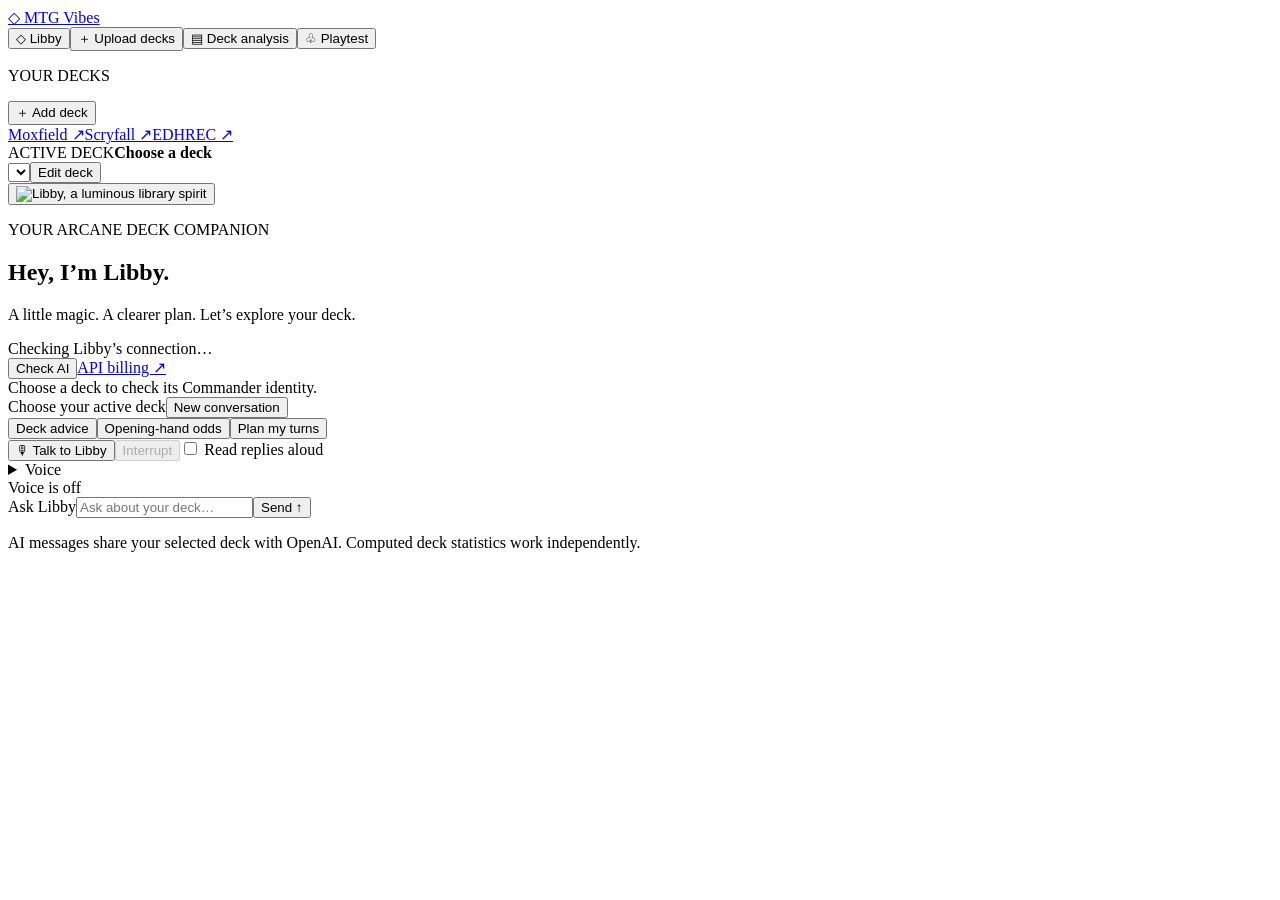
==== commit b4bf7a88: "Add Yawgatog rule citations and conversational voice for Libby" ====
--- a/static/index.html
+++ b/static/index.html
@@ -1,10 +1,10 @@
 <!doctype html><html lang="en"><head><meta charset="utf-8"><meta name="viewport" content="width=device-width,initial-scale=1"><title>MTG Vibes · Libby</title><link rel="stylesheet" href="/style.css"></head><body>
 <aside><a class="brand" href="/">◇ <span>MTG Vibes</span></a><nav aria-label="Workspace"><button data-tab="chat">◇ <span>Libby</span></button><button data-tab="deck">＋ <span>Upload decks</span></button><button data-tab="analyze">▤ <span>Deck analysis</span></button><button data-tab="play">♧ <span>Playtest</span></button></nav><div class="sidebar-library"><p class="eyebrow">YOUR DECKS</p><div id="sidebar-decks"></div><button id="sidebar-add">＋ <span>Add deck</span></button></div><div class="sources"><a href="https://moxfield.com" target="_blank" rel="noopener noreferrer">Moxfield ↗</a><a href="https://scryfall.com" target="_blank" rel="noopener noreferrer">Scryfall ↗</a><a href="https://edhrec.com" target="_blank" rel="noopener noreferrer">EDHREC ↗</a></div></aside>
 <main><header class="workspace-bar"><div><span class="eyebrow">ACTIVE DECK</span><strong id="workspace-name">Choose a deck</strong></div><select id="saved-decks" aria-label="Choose active deck"></select><button id="manage-decks">Edit deck</button></header>
-<section id="chat" class="tab chat-hub"><div class="libby-intro"><button id="libby" aria-label="Talk to Libby" class="libby-button"><img class="libby-spirit" src="/art/libby-spirit.png" alt="Libby, a luminous library spirit"><span class="familiar-aura" aria-hidden="true"></span></button><div><p class="eyebrow">YOUR ARCANE DECK COMPANION</p><h1>Hey, I’m Libby.</h1><p>A little magic. A clearer plan. Let’s explore your deck.</p></div></div><div class="connection-row"><div class="notice" role="status">Checking Libby’s connection…</div><button id="test-libby">Check AI</button><a href="https://platform.openai.com/settings/organization/billing/overview" target="_blank" rel="noopener noreferrer">API billing ↗</a></div><div id="libby-deck-check" class="identity-banner" role="status">Choose a deck to check its Commander identity.</div><div class="chat-controls"><span id="chat-context">Choose your active deck</span><button id="clear-chat">New conversation</button></div><div id="messages" aria-live="polite"></div><div class="suggestions"><button data-prompt="Analyze my deck’s strategy and suggest improvements.">Deck advice</button><button data-prompt="What are my opening-hand odds of at least three lands and a spell with mana value two or less?">Opening-hand odds</button><button data-prompt="Help me plan my first three turns.">Plan my turns</button></div><form id="chat-form"><label class="sr-only" for="prompt">Ask Libby</label><input id="prompt" placeholder="Ask about your deck…" required maxlength="4000"><button type="submit">Send ↑</button></form><p class="muted privacy-note">AI messages share your selected deck with OpenAI. Computed deck statistics work independently.</p></section>
+<section id="chat" class="tab chat-hub"><div class="libby-intro"><button id="libby" aria-label="Talk to Libby" class="libby-button"><img class="libby-spirit" src="/art/libby-spirit.png" alt="Libby, a luminous library spirit"><span class="familiar-aura" aria-hidden="true"></span></button><div><p class="eyebrow">YOUR ARCANE DECK COMPANION</p><h1>Hey, I’m Libby.</h1><p>A little magic. A clearer plan. Let’s explore your deck.</p></div></div><div class="connection-row"><div class="notice" role="status">Checking Libby’s connection…</div><button id="test-libby">Check AI</button><a href="https://platform.openai.com/settings/organization/billing/overview" target="_blank" rel="noopener noreferrer">API billing ↗</a></div><div id="libby-deck-check" class="identity-banner" role="status">Choose a deck to check its Commander identity.</div><div class="chat-controls"><span id="chat-context">Choose your active deck</span><button id="clear-chat">New conversation</button></div><div id="messages" aria-live="polite"></div><div class="suggestions"><button data-prompt="Analyze my deck’s strategy and suggest improvements.">Deck advice</button><button data-prompt="What are my opening-hand odds of at least three lands and a spell with mana value two or less?">Opening-hand odds</button><button data-prompt="Help me plan my first three turns.">Plan my turns</button></div><div class="voice-bar"><button id="voice-toggle" type="button" aria-pressed="false">🎙 Talk to Libby</button><button id="voice-interrupt" type="button" disabled>Interrupt</button><label><input id="read-replies" type="checkbox"> Read replies aloud</label><details class="voice-settings"><summary>Voice</summary><div><label for="voice-choice">Device voice</label><select id="voice-choice" aria-label="Device voice"></select><p>Speech services transcribe your microphone audio. Libby receives your transcript and active deck. Replies use your device voice.</p></div></details><span id="voice-status" role="status" aria-live="polite">Voice is off</span></div><form id="chat-form"><label class="sr-only" for="prompt">Ask Libby</label><input id="prompt" placeholder="Ask about your deck…" required maxlength="4000"><button type="submit">Send ↑</button></form><p class="muted privacy-note">AI messages share your selected deck with OpenAI. Computed deck statistics work independently.</p></section>
 <section id="deck" class="tab upload-hub" hidden><div class="page-title"><div><p class="eyebrow">BUILD YOUR COLLECTION</p><h1>Upload a deck</h1></div><div><button id="new-deck">＋ New</button><button id="export-deck">Download</button><button id="delete-deck">Delete</button></div></div><form id="import-form"><div class="upload-layout"><div class="deck-fields"><label for="deck-name">Deck name</label><input id="deck-name" maxlength="100" required><label for="commander">Commander</label><input id="commander" placeholder="Include this card in your list" maxlength="200"><label for="partner">Second commander · optional</label><input id="partner" placeholder="Partner, Background, or Doctor’s companion" maxlength="200"><label for="moxfield-url">Moxfield deck URL</label><input id="moxfield-url" type="url" placeholder="Optional"><a id="deck-source-link" href="https://moxfield.com" target="_blank" rel="noopener noreferrer">Moxfield ↗</a><div class="cover-editor"><img id="cover-preview" alt="Deck cover" hidden><label for="cover-card">Deck cover · choose a card</label><input id="cover-card" placeholder="Defaults to your commander" maxlength="200"><label for="cover-file">Or upload your own artwork</label><input id="cover-file" type="file" accept="image/png,image/jpeg,image/webp"><button type="button" id="reset-cover">Use card artwork</button></div></div><div class="deck-list-field"><label for="deck-file">Upload a text export</label><input id="deck-file" type="file" accept=".txt,text/plain"><label for="list">Or paste a list</label><textarea id="list" required placeholder="1 Your Commander&#10;1 Sol Ring&#10;…"></textarea><p class="muted">Quantity + card name. Include all commanders; sideboards and maybeboards are excluded.</p></div></div><div class="form-footer"><button type="submit">Save deck</button><p id="import-error" role="status"></p></div></form></section>
 <section id="analyze" class="tab analysis-hub" hidden><div class="page-title"><div><p class="eyebrow">UNDERSTAND YOUR DECK</p><h1>Deck analysis</h1></div><button id="quick-analyze">Ask Libby</button></div><div class="deck-hero"><img id="analysis-cover" alt="Active deck artwork" hidden><div><h2 id="active-name">Choose a deck</h2><p id="active-count">Your list and statistics appear here.</p><a id="active-source-link" href="https://moxfield.com" target="_blank" rel="noopener noreferrer">Moxfield ↗</a></div></div><div class="view-toolbar"><div role="group" aria-label="Deck view"><button data-view="images" class="selected">Images</button><button data-view="text">Text</button><button data-view="stats">Statistics</button></div><input id="deck-filter" placeholder="Find a card in this deck…" aria-label="Filter deck cards"><button id="refresh-stats">Refresh card data</button></div><div id="commander-check" class="identity-banner" role="status"></div><div id="deck-browser" class="deck-browser"></div><div id="analysis" hidden></div><p id="analysis-status" class="muted" role="status"></p></section>
 <section id="play" class="tab play-hub" hidden><div class="play-toolbar"><strong>Goldfish</strong><button id="shuffle">New game</button><button id="draw">Draw · D</button><button id="mulligan">Mulligan</button><button id="next-turn">Next turn · N</button><span id="turn-count">Turn 1</span><button id="undo-game">Undo · U</button><details class="more-tools"><summary>More</summary><div><button id="life-minus">− Life</button><strong id="life-count">40 life</strong><button id="life-plus">＋ Life</button><button id="add-token">＋ Token</button><button id="retry-images">Retry images</button><button id="discuss-hand">Ask Libby about this game</button></div></details></div><div id="play-empty" class="empty-state">Choose a saved deck or <button id="play-import">upload a deck</button> to start.</div>
 <div class="game-layout"><section class="zone library-zone" data-drop="top" title="Drop a card on top of the library. Hold Shift to put it on the bottom."><h2>Library <span id="library-count">0</span></h2><button id="library-draw" class="card-back">✦<span>Draw a card</span></button><details class="library-tools"><summary>Library options</summary><button id="shuffle-library">Shuffle library</button><button id="mill-card">Mill top card</button><button id="peek-card">Look at top card</button></details></section><section class="zone battlefield-zone" data-drop="battlefield"><h2>Battlefield</h2><div id="battlefield" class="zone-cards"></div></section><section class="zone command-zone" data-drop="command"><h2>Command zone</h2><div id="command-zone" class="zone-cards"></div></section><section class="zone graveyard-zone" data-drop="graveyard"><h2>Graveyard</h2><div id="graveyard" class="zone-cards"></div></section><section class="zone exile-zone" data-drop="exile"><h2>Exile</h2><div id="exile" class="zone-cards"></div></section></div><div class="card-actions"><strong id="selection-label">Select a card to move it</strong><div id="move-controls"><button data-move="battlefield">Play to battlefield</button><button data-move="hand">Return to hand</button><button data-move="graveyard">Graveyard</button><button data-move="exile">Exile</button><button data-move="command">Command zone</button><button data-move="top">Library top</button><button data-move="bottom">Library bottom</button><button id="tap-card">Tap / untap</button><button id="counter-plus">＋ Counter</button><button id="counter-minus">− Counter</button><button id="zoom-card">Enlarge</button></div></div>
 <section class="hand-zone" data-drop="hand"><div class="hand-header"><strong>Your hand</strong><span id="play-status" aria-live="polite"></span></div><div id="hand"></div></section><div class="table-footer"><span>Hover: P play · H hand · G graveyard · X exile · L library top · B bottom · C command · T tap · V enlarge · +/− counter</span><span id="image-status" role="status"></span></div></section>
-<dialog id="card-dialog" aria-label="Card details"><button id="close-card">Close</button><div id="card-detail"></div></dialog><div hidden><button id="quick-add"></button><button id="quick-play"></button></div></main><script src="/app.js" defer></script><script src="/table.js" defer></script><script src="/workspace.js" defer></script></body></html>
+<dialog id="card-dialog" aria-label="Card details"><button id="close-card">Close</button><div id="card-detail"></div></dialog><div hidden><button id="quick-add"></button><button id="quick-play"></button></div></main><script src="/app.js" defer></script><script src="/table.js" defer></script><script src="/workspace.js" defer></script><script src="/voice.js" defer></script></body></html>
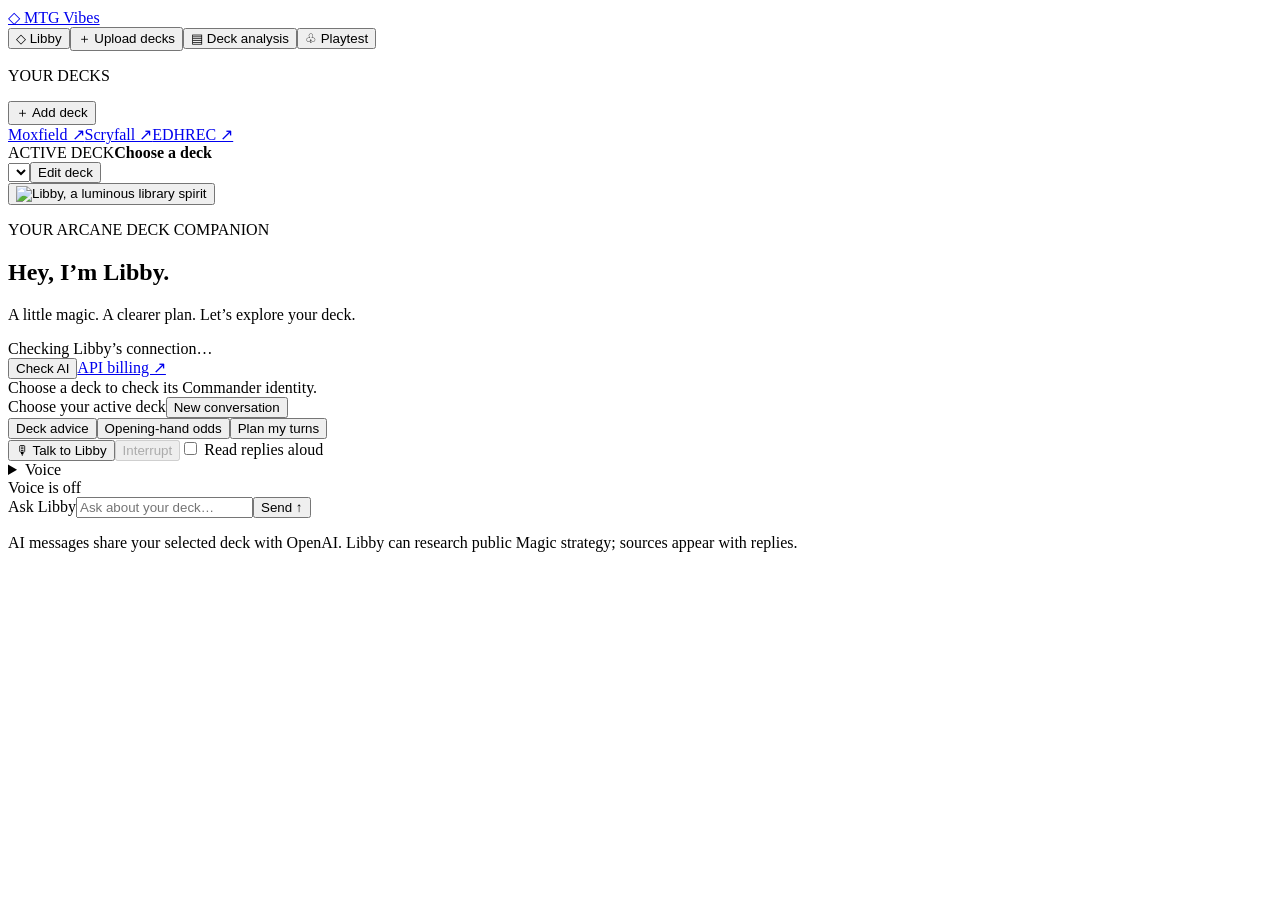
==== commit c2d5bdc0: "Give Libby verified Commander suggestions and cited Magic research" ====
--- a/static/index.html
+++ b/static/index.html
@@ -1,7 +1,7 @@
 <!doctype html><html lang="en"><head><meta charset="utf-8"><meta name="viewport" content="width=device-width,initial-scale=1"><title>MTG Vibes · Libby</title><link rel="stylesheet" href="/style.css"></head><body>
 <aside><a class="brand" href="/">◇ <span>MTG Vibes</span></a><nav aria-label="Workspace"><button data-tab="chat">◇ <span>Libby</span></button><button data-tab="deck">＋ <span>Upload decks</span></button><button data-tab="analyze">▤ <span>Deck analysis</span></button><button data-tab="play">♧ <span>Playtest</span></button></nav><div class="sidebar-library"><p class="eyebrow">YOUR DECKS</p><div id="sidebar-decks"></div><button id="sidebar-add">＋ <span>Add deck</span></button></div><div class="sources"><a href="https://moxfield.com" target="_blank" rel="noopener noreferrer">Moxfield ↗</a><a href="https://scryfall.com" target="_blank" rel="noopener noreferrer">Scryfall ↗</a><a href="https://edhrec.com" target="_blank" rel="noopener noreferrer">EDHREC ↗</a></div></aside>
 <main><header class="workspace-bar"><div><span class="eyebrow">ACTIVE DECK</span><strong id="workspace-name">Choose a deck</strong></div><select id="saved-decks" aria-label="Choose active deck"></select><button id="manage-decks">Edit deck</button></header>
-<section id="chat" class="tab chat-hub"><div class="libby-intro"><button id="libby" aria-label="Talk to Libby" class="libby-button"><img class="libby-spirit" src="/art/libby-spirit.png" alt="Libby, a luminous library spirit"><span class="familiar-aura" aria-hidden="true"></span></button><div><p class="eyebrow">YOUR ARCANE DECK COMPANION</p><h1>Hey, I’m Libby.</h1><p>A little magic. A clearer plan. Let’s explore your deck.</p></div></div><div class="connection-row"><div class="notice" role="status">Checking Libby’s connection…</div><button id="test-libby">Check AI</button><a href="https://platform.openai.com/settings/organization/billing/overview" target="_blank" rel="noopener noreferrer">API billing ↗</a></div><div id="libby-deck-check" class="identity-banner" role="status">Choose a deck to check its Commander identity.</div><div class="chat-controls"><span id="chat-context">Choose your active deck</span><button id="clear-chat">New conversation</button></div><div id="messages" aria-live="polite"></div><div class="suggestions"><button data-prompt="Analyze my deck’s strategy and suggest improvements.">Deck advice</button><button data-prompt="What are my opening-hand odds of at least three lands and a spell with mana value two or less?">Opening-hand odds</button><button data-prompt="Help me plan my first three turns.">Plan my turns</button></div><div class="voice-bar"><button id="voice-toggle" type="button" aria-pressed="false">🎙 Talk to Libby</button><button id="voice-interrupt" type="button" disabled>Interrupt</button><label><input id="read-replies" type="checkbox"> Read replies aloud</label><details class="voice-settings"><summary>Voice</summary><div><label for="voice-choice">Device voice</label><select id="voice-choice" aria-label="Device voice"></select><p>Speech services transcribe your microphone audio. Libby receives your transcript and active deck. Replies use your device voice.</p></div></details><span id="voice-status" role="status" aria-live="polite">Voice is off</span></div><form id="chat-form"><label class="sr-only" for="prompt">Ask Libby</label><input id="prompt" placeholder="Ask about your deck…" required maxlength="4000"><button type="submit">Send ↑</button></form><p class="muted privacy-note">AI messages share your selected deck with OpenAI. Computed deck statistics work independently.</p></section>
+<section id="chat" class="tab chat-hub"><div class="libby-intro"><button id="libby" aria-label="Talk to Libby" class="libby-button"><img class="libby-spirit" src="/art/libby-spirit.png" alt="Libby, a luminous library spirit"><span class="familiar-aura" aria-hidden="true"></span></button><div><p class="eyebrow">YOUR ARCANE DECK COMPANION</p><h1>Hey, I’m Libby.</h1><p>A little magic. A clearer plan. Let’s explore your deck.</p></div></div><div class="connection-row"><div class="notice" role="status">Checking Libby’s connection…</div><button id="test-libby">Check AI</button><a href="https://platform.openai.com/settings/organization/billing/overview" target="_blank" rel="noopener noreferrer">API billing ↗</a></div><div id="libby-deck-check" class="identity-banner" role="status">Choose a deck to check its Commander identity.</div><div class="chat-controls"><span id="chat-context">Choose your active deck</span><button id="clear-chat">New conversation</button></div><div id="messages" aria-live="polite"></div><div class="suggestions"><button data-prompt="Analyze my deck’s strategy and suggest improvements.">Deck advice</button><button data-prompt="What are my opening-hand odds of at least three lands and a spell with mana value two or less?">Opening-hand odds</button><button data-prompt="Help me plan my first three turns.">Plan my turns</button></div><div class="voice-bar"><button id="voice-toggle" type="button" aria-pressed="false">🎙 Talk to Libby</button><button id="voice-interrupt" type="button" disabled>Interrupt</button><label><input id="read-replies" type="checkbox"> Read replies aloud</label><details class="voice-settings"><summary>Voice</summary><div><label for="voice-choice">Device voice</label><select id="voice-choice" aria-label="Device voice"></select><p>Speech services transcribe your microphone audio. Libby receives your transcript and active deck. Replies use your device voice.</p></div></details><span id="voice-status" role="status" aria-live="polite">Voice is off</span></div><form id="chat-form"><label class="sr-only" for="prompt">Ask Libby</label><input id="prompt" placeholder="Ask about your deck…" required maxlength="4000"><button type="submit">Send ↑</button></form><p class="muted privacy-note">AI messages share your selected deck with OpenAI. Libby can research public Magic strategy; sources appear with replies.</p></section>
 <section id="deck" class="tab upload-hub" hidden><div class="page-title"><div><p class="eyebrow">BUILD YOUR COLLECTION</p><h1>Upload a deck</h1></div><div><button id="new-deck">＋ New</button><button id="export-deck">Download</button><button id="delete-deck">Delete</button></div></div><form id="import-form"><div class="upload-layout"><div class="deck-fields"><label for="deck-name">Deck name</label><input id="deck-name" maxlength="100" required><label for="commander">Commander</label><input id="commander" placeholder="Include this card in your list" maxlength="200"><label for="partner">Second commander · optional</label><input id="partner" placeholder="Partner, Background, or Doctor’s companion" maxlength="200"><label for="moxfield-url">Moxfield deck URL</label><input id="moxfield-url" type="url" placeholder="Optional"><a id="deck-source-link" href="https://moxfield.com" target="_blank" rel="noopener noreferrer">Moxfield ↗</a><div class="cover-editor"><img id="cover-preview" alt="Deck cover" hidden><label for="cover-card">Deck cover · choose a card</label><input id="cover-card" placeholder="Defaults to your commander" maxlength="200"><label for="cover-file">Or upload your own artwork</label><input id="cover-file" type="file" accept="image/png,image/jpeg,image/webp"><button type="button" id="reset-cover">Use card artwork</button></div></div><div class="deck-list-field"><label for="deck-file">Upload a text export</label><input id="deck-file" type="file" accept=".txt,text/plain"><label for="list">Or paste a list</label><textarea id="list" required placeholder="1 Your Commander&#10;1 Sol Ring&#10;…"></textarea><p class="muted">Quantity + card name. Include all commanders; sideboards and maybeboards are excluded.</p></div></div><div class="form-footer"><button type="submit">Save deck</button><p id="import-error" role="status"></p></div></form></section>
 <section id="analyze" class="tab analysis-hub" hidden><div class="page-title"><div><p class="eyebrow">UNDERSTAND YOUR DECK</p><h1>Deck analysis</h1></div><button id="quick-analyze">Ask Libby</button></div><div class="deck-hero"><img id="analysis-cover" alt="Active deck artwork" hidden><div><h2 id="active-name">Choose a deck</h2><p id="active-count">Your list and statistics appear here.</p><a id="active-source-link" href="https://moxfield.com" target="_blank" rel="noopener noreferrer">Moxfield ↗</a></div></div><div class="view-toolbar"><div role="group" aria-label="Deck view"><button data-view="images" class="selected">Images</button><button data-view="text">Text</button><button data-view="stats">Statistics</button></div><input id="deck-filter" placeholder="Find a card in this deck…" aria-label="Filter deck cards"><button id="refresh-stats">Refresh card data</button></div><div id="commander-check" class="identity-banner" role="status"></div><div id="deck-browser" class="deck-browser"></div><div id="analysis" hidden></div><p id="analysis-status" class="muted" role="status"></p></section>
 <section id="play" class="tab play-hub" hidden><div class="play-toolbar"><strong>Goldfish</strong><button id="shuffle">New game</button><button id="draw">Draw · D</button><button id="mulligan">Mulligan</button><button id="next-turn">Next turn · N</button><span id="turn-count">Turn 1</span><button id="undo-game">Undo · U</button><details class="more-tools"><summary>More</summary><div><button id="life-minus">− Life</button><strong id="life-count">40 life</strong><button id="life-plus">＋ Life</button><button id="add-token">＋ Token</button><button id="retry-images">Retry images</button><button id="discuss-hand">Ask Libby about this game</button></div></details></div><div id="play-empty" class="empty-state">Choose a saved deck or <button id="play-import">upload a deck</button> to start.</div>
